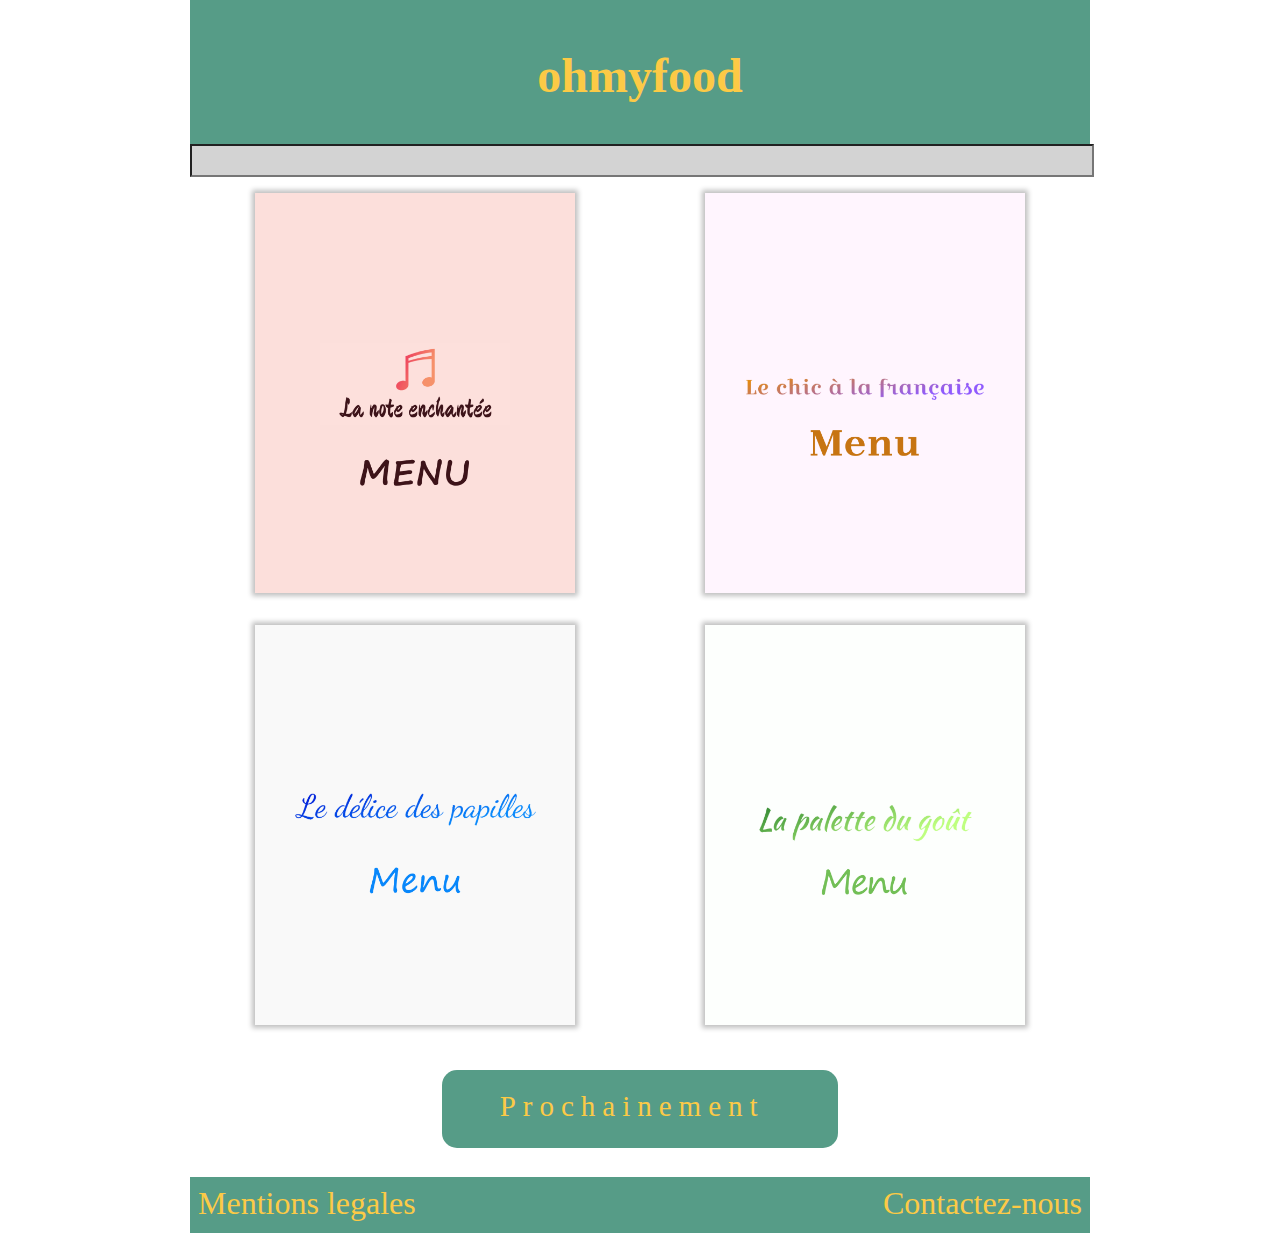
==== index.html @ 0e08d22c "page1" ====
<!DOCTYPE html>
<html>
	<head>
		<title>Ohmyfood</title>
		<link rel="stylesheet" type="text/css" href="style.css">
		<link href="fontawesome-free-5.12.1-web/css/all.css" rel="stylesheet"/>
	</head>
	<body>
		<header><h1>ohmyfood</h1></header>
		<div>
			<form>
				<input type="text" name="search" placeholder="" id="search">
			</form>
		</div>
		<section>
			<div  class="menu"><img src="Menus/menu-1b.png"></div>
			<div  class="menu"><img src="Menus/menu-2b.png"></div>
			<div class="menu"><img src="Menus/menu-3b.png"></div>
			<div  class="menu"><img src="Menus/menu-4b.png"></div>
		</section>
		<section>
			<div id="proch"><a href="#"><p>Prochainement<span id="susp1">.</span><span id="susp2">.</span><span id="susp3">.</span></p></a></div>
		</section>
		<footer><a href="#">Mentions legales</a><a href="#">Contactez-nous</a></footer>
	</body>
</html>
---- style.css ----
body{
	width: 900px;
	margin: auto;
}
header {
    background-color: #569C87;
    width: 100%;
    height: 6em;
    text-align: center;
    padding: 3em 0 0 0;
}
header h1 {
    color: #FCCA46;
    font-size: 3em;
    margin: 0;
    font-weight: bold; 
}

section{
    display: flex;
    flex-wrap: wrap;
    justify-content: space-around;
}
footer {
    background-color: #569C87;
    height: 3em;
    display: flex;
    flex-direction: row;
    justify-content: space-between;
    padding: 0.5em 0.5em 0 0.5em;
}
footer a {
	text-decoration: none;
	color: #FCCA46;
	font-size: 2em;
}
.menu {
    height: 25em;
    width: 20em;
    box-shadow: 0px 0px 5px 3px #C0C0C0;
    margin: 1em 0 1em 0;
    overflow: hidden;

}
.menu:hover {
    box-shadow: 0px 0px 5px 3px #569C87;
}
.menu img{
    width: 20em;
}
.menu > img {
    transition: all 1s;
    -moz-transition: all 1s;
    -webkit-transition: all 1s;
    -o-transition: all 1s;
}
 
.menu:hover > img {
    transform: scale(1.2);
    -ms-transform: scale(1.2);
    -webkit-transform: scale(1.2);
    -o-transform: scale(1.2);
    -moz-transform: scale(1.2);
}
form{
    padding: 0 4px 0 0;
}
input{
    width: 100%;
    height: 2em;
}
#search {
    background-color: lightgrey;
}
#proch{
    background: #569C87;
    margin: 1em;
    width: 41%;
    height: 2em;
    text-align: center;
    padding: 20px 0 0 27px;
    border-radius: 15px;
    font-size: 29px;
    letter-spacing: 7px; 
}
#proch a{
    text-decoration: none;
    color: #FCCA46;
}
#proch p {
    margin: auto;
}
#proch span{
    opacity: 0;
}
#proch:hover #susp1 {
 animation: suspention 3s linear infinite;
}
@keyframes suspention {
 0% {
 opacity: 1;
 }
 65% {
 opacity: 1;
 }
 66% {
 opacity: 0;
 }
 100% {
 opacity: 0;
 }
}
#proch:hover #susp2 {
 animation: suspention2 3s linear infinite;
}
@keyframes suspention2 {
 0% {
  opacity: 0;
 }
 21% {
  opacity: 0;
 }
 22% {
  opacity: 1;
 }
 65% {
  opacity: 1;
 }
 66% {
  opacity: 0;
 }
 100% {
  opacity: 0;
 }
}
#proch:hover #susp3 {
 animation: suspention3 3s linear infinite;
}
@keyframes suspention3 {
 0% {
  opacity: 0;
 }
 43% {
  opacity: 0;
 }
 44% {
  opacity: 1;
 }
 65% {
  opacity: 1;
 }
 66% {
  opacity: 0;
 }
 100% {
  opacity: 0;
 }
}

footer a:hover {
  -webkit-animation-name: wiggle;
  -ms-animation-name: wiggle;
  -ms-animation-duration: 1000ms;
  -webkit-animation-duration: 1000ms;
  -webkit-animation-iteration-count: 1;
  -ms-animation-iteration-count: 1;
  -webkit-animation-timing-function: ease-in-out;
  -ms-animation-timing-function: ease-in-out;
}

@-webkit-keyframes wiggle {
  0% {-webkit-transform: rotate(10deg);}
  25% {-webkit-transform: rotate(-10deg);}
  50% {-webkit-transform: rotate(15deg);}
  75% {-webkit-transform: rotate(-5deg);}
  100% {-webkit-transform: rotate(0deg);}
}

@-ms-keyframes wiggle {
  0% {-ms-transform: rotate(1deg);}
  25% {-ms-transform: rotate(-1deg);}
  50% {-ms-transform: rotate(1.5deg);}
  75% {-ms-transform: rotate(-5deg);}
  100% {-ms-transform: rotate(0deg);}
}

@keyframes wiggle {
  0% {transform: rotate(10deg);}
  25% {transform: rotate(-10deg);}
  50% {transform: rotate(15deg);}
  75% {transform: rotate(-5deg);}
  100% {transform: rotate(0deg);}
}
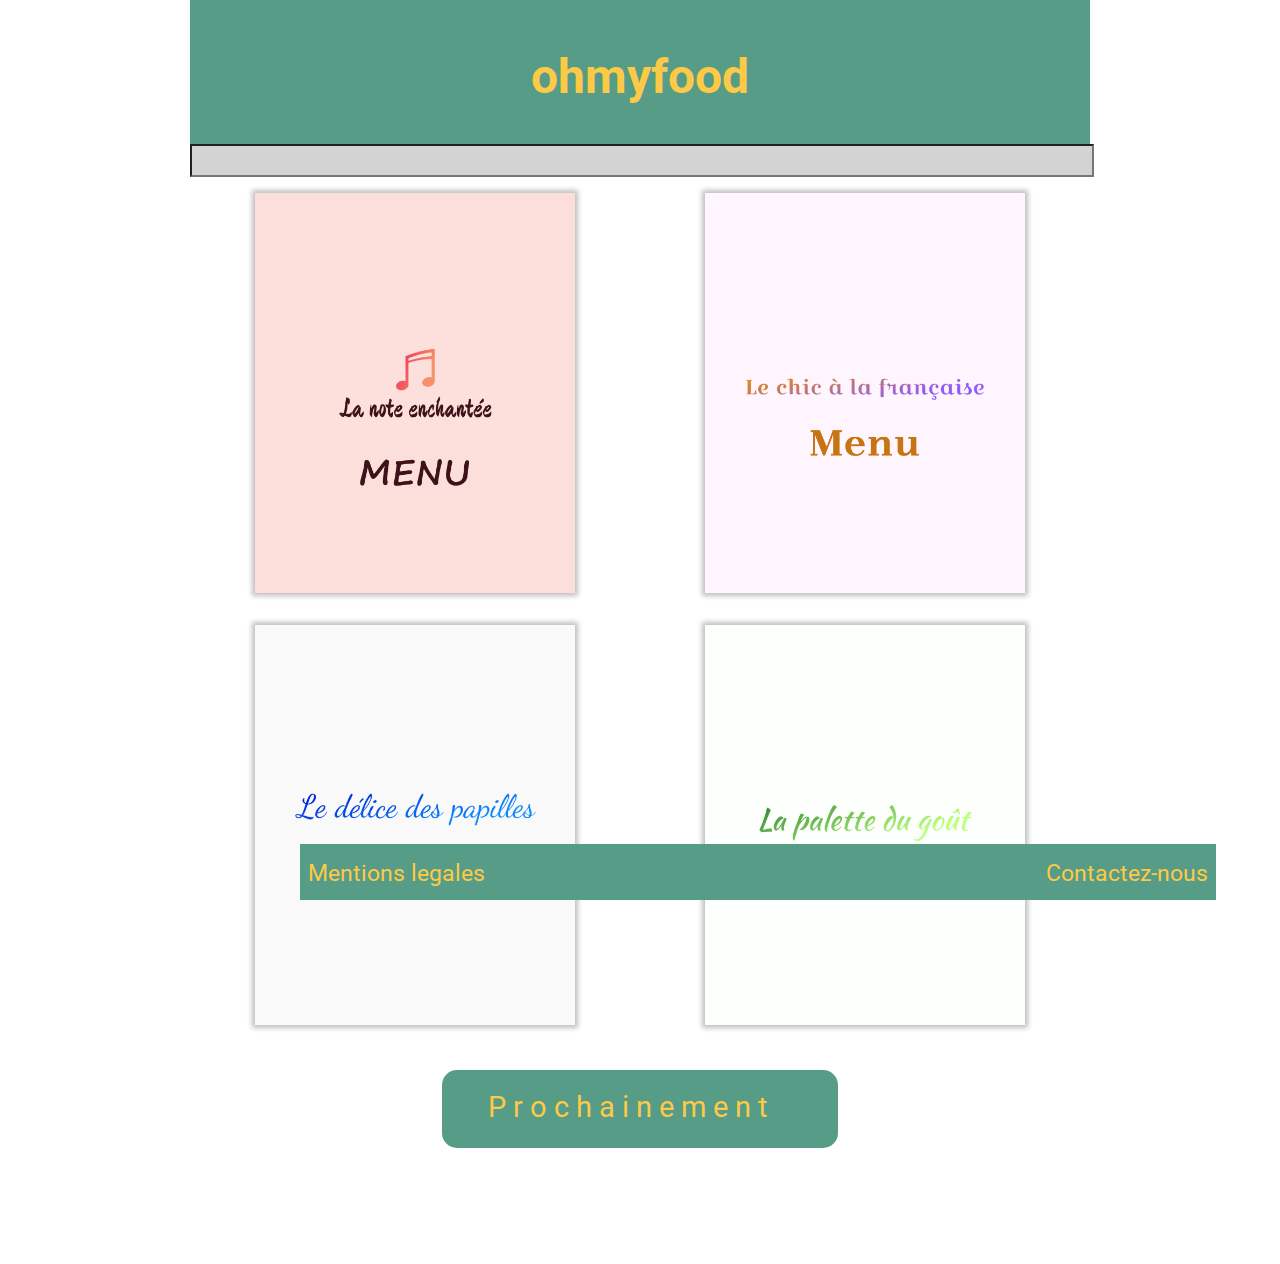
==== commit 85182541: "push2" ====
--- a/index.html
+++ b/index.html
@@ -2,11 +2,12 @@
 <html>
 	<head>
 		<title>Ohmyfood</title>
+		<link href="https://fonts.googleapis.com/css?family=Roboto&display=swap" rel="stylesheet">
 		<link rel="stylesheet" type="text/css" href="style.css">
 		<link href="fontawesome-free-5.12.1-web/css/all.css" rel="stylesheet"/>
 	</head>
 	<body>
-		<header><h1>ohmyfood</h1></header>
+		<header><a href="index.html"><h1>ohmyfood</h1></a></header>
 		<div>
 			<form>
 				<input type="text" name="search" placeholder="" id="search">
@@ -21,6 +22,6 @@
 		<section>
 			<div id="proch"><a href="#"><p>Prochainement<span id="susp1">.</span><span id="susp2">.</span><span id="susp3">.</span></p></a></div>
 		</section>
-		<footer><a href="#">Mentions legales</a><a href="#">Contactez-nous</a></footer>
+		<footer><a href="mentionslegals.html">Mentions legales</a><a href="mailto:h.yanis@live.fr">Contactez-nous</a></footer>
 	</body>
 </html>--- a/style.css
+++ b/style.css
@@ -1,3 +1,4 @@
+/*page 1*/
 body{
 	width: 900px;
 	margin: auto;
@@ -13,9 +14,12 @@
     color: #FCCA46;
     font-size: 3em;
     margin: 0;
-    font-weight: bold; 
-}
-
+    font-weight: bold;
+    font-family: 'Roboto', sans-serif; 
+}
+header a {
+    text-decoration: none;
+}
 section{
     display: flex;
     flex-wrap: wrap;
@@ -28,11 +32,17 @@
     flex-direction: row;
     justify-content: space-between;
     padding: 0.5em 0.5em 0 0.5em;
+    position: fixed;
+    left: 300px;
+    bottom: 0;
+    width: 900px;
 }
 footer a {
 	text-decoration: none;
 	color: #FCCA46;
-	font-size: 2em;
+	font-size: 23px;
+    font-family: 'Roboto', sans-serif;
+    margin-top: 8px;
 }
 .menu {
     height: 25em;
@@ -82,10 +92,12 @@
     border-radius: 15px;
     font-size: 29px;
     letter-spacing: 7px; 
+    margin-bottom: 4em;
 }
 #proch a{
     text-decoration: none;
     color: #FCCA46;
+    font-family: 'Roboto', sans-serif;
 }
 #proch p {
     margin: auto;
@@ -191,3 +203,11 @@
   75% {transform: rotate(-5deg);}
   100% {transform: rotate(0deg);}
 }
+/*Mention legal*/
+#textment {
+    width: 45%;
+    text-align: center;
+    box-shadow: 0px 0px 5px 3px #C0C0C0;
+    margin: 1em 0 2em 0;
+    padding: 1em 1em 1em 1em;
+}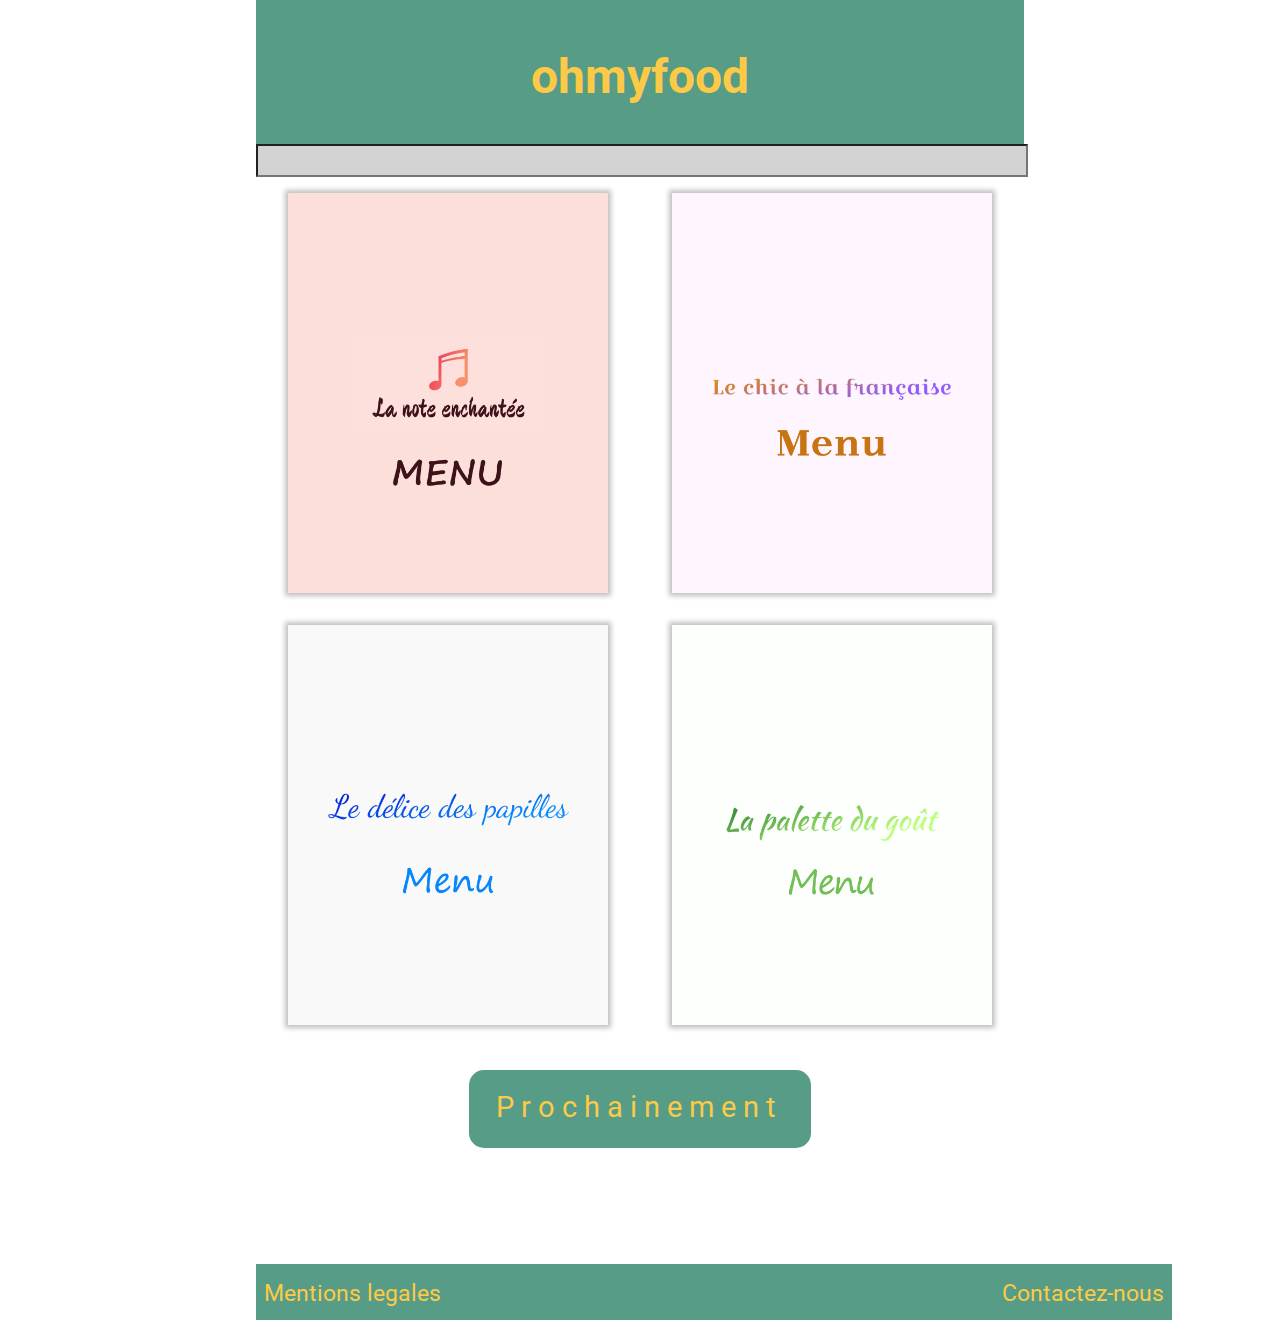
==== commit c46023fa: "police" ====
--- a/index.html
+++ b/index.html
@@ -14,10 +14,10 @@
 			</form>
 		</div>
 		<section>
-			<div  class="menu"><img src="Menus/menu-1b.png"></div>
-			<div  class="menu"><img src="Menus/menu-2b.png"></div>
-			<div class="menu"><img src="Menus/menu-3b.png"></div>
-			<div  class="menu"><img src="Menus/menu-4b.png"></div>
+			<div  class="menu"><a href="enchantée.html"><img src="Menus/menu-1b.png"></a></div>
+			<div  class="menu"><a href="lechic.html"><img src="Menus/menu-2b.png"></a></div>
+			<div class="menu"><a href="ledelice.html"><img src="Menus/menu-3b.png"></a></div>
+			<div  class="menu"><a href="lapalette.html"><img src="Menus/menu-4b.png"></a></div>
 		</section>
 		<section>
 			<div id="proch"><a href="#"><p>Prochainement<span id="susp1">.</span><span id="susp2">.</span><span id="susp3">.</span></p></a></div>
--- a/style.css
+++ b/style.css
@@ -1,6 +1,6 @@
 /*page 1*/
 body{
-	width: 900px;
+	width: 60%;
 	margin: auto;
 }
 header {
@@ -32,7 +32,7 @@
     flex-direction: row;
     justify-content: space-between;
     padding: 0.5em 0.5em 0 0.5em;
-    position: fixed;
+    /*position: fixed;*/
     left: 300px;
     bottom: 0;
     width: 900px;
@@ -41,8 +41,8 @@
 	text-decoration: none;
 	color: #FCCA46;
 	font-size: 23px;
-    font-family: 'Roboto', sans-serif;
-    margin-top: 8px;
+  font-family: 'Roboto', sans-serif;
+  margin-top: 8px;
 }
 .menu {
     height: 25em;
@@ -58,14 +58,14 @@
 .menu img{
     width: 20em;
 }
-.menu > img {
+.menu  img {
     transition: all 1s;
     -moz-transition: all 1s;
     -webkit-transition: all 1s;
     -o-transition: all 1s;
 }
  
-.menu:hover > img {
+.menu:hover  img {
     transform: scale(1.2);
     -ms-transform: scale(1.2);
     -webkit-transform: scale(1.2);
@@ -210,4 +210,152 @@
     box-shadow: 0px 0px 5px 3px #C0C0C0;
     margin: 1em 0 2em 0;
     padding: 1em 1em 1em 1em;
+}
+/*Menu enchantée*/
+#titremenu1 {
+    text-align: center;
+    font-weight: bold;
+    font-size: 2.5em;
+    color: #353535;
+}
+
+#menu1 {
+  background-color: #fcdfdb;
+  width: 80%;
+  margin: auto;
+  margin-bottom: 3em;
+}
+#entete1 {
+  text-align: center;
+  width: 100%;
+}
+#entete1 h2 {
+  font-family: 'Devonshire', cursive;
+  font-size: 2.5em;
+  margin: 0;
+}
+#logotop1{
+  width: 9%;
+  margin: 6% 0 0 0;
+}
+
+.artic1{
+  width: 100%;
+}
+.artic1 h4 {
+  display: flex;
+  justify-content: space-around;
+  font-size: 1.3em;
+}
+.artic1 h4 p {
+  background: linear-gradient(to top, black 0%, black 1px, transparent 1px) no-repeat;
+  background-size: 0 100%;
+  transition: 0.3s;
+}
+.artic1 h4 p:hover {
+  background-size: 100% 100%;
+}
+.artic1 h4 img{
+  width: 27%;
+  margin: auto;
+}
+.descr {
+display: flex;
+justify-content: space-between;
+width: 83%;
+line-height: 0em;
+margin: auto;
+}
+
+#logobot1 {
+  width: 5%;
+  margin-top: ;
+}
+
+#footer1 {
+  width: 100%;
+}
+
+#footer1 > h2:nth-child(1) {
+  text-align: center;
+  font-family: 'Devonshire', cursive;
+  font-size: 2em;
+}
+/* Le chic a la francaise*/
+#menu2 {
+  width: 80%;
+  margin: auto;
+  margin-bottom: 3em;
+  box-shadow: 0px 0px 5px 3px #C0C0C0;
+  padding-top: 6%;
+  padding-bottom: 6%;
+}
+#titremenu2 {
+    text-align: center;
+    font-weight: bold;
+    font-size: 2.5em;
+    color: #353535;
+}
+#entete2 {
+  text-align: center;
+  width: 100%;
+}
+#entete2 h2 {
+  font-size: 2.5em;
+  margin: 0;
+  background: -webkit-linear-gradient(left,#c87a21,#905CFD );
+  -webkit-background-clip: text;
+  -webkit-text-fill-color: transparent;
+  font-family: 'Croissant One', cursive;
+}
+/* Le délice des papilles*/
+.descr3 {
+display: flex;
+justify-content: space-between;
+width: 73%;
+line-height: 0em;
+margin: auto;
+}
+#entete3 {
+  text-align: center;
+  width: 100%;
+}
+#entete3 h2 {
+  font-size: 2.5em;
+  margin: 0;
+  background: -webkit-linear-gradient(left,#043DE3,#5BADF6 );
+  -webkit-background-clip: text;
+  -webkit-text-fill-color: transparent;
+  font-family: 'Dancing Script', cursive;
+
+}
+#menu3 {
+  width: 80%;
+  margin: auto;
+  margin-bottom: 3em;
+  box-shadow: 0px 0px 5px 3px #C0C0C0;
+  padding-top: 6%;
+  padding-bottom: 6%;
+}
+
+/*la palette du gout*/
+#entete4 {
+  text-align: center;
+  width: 100%;
+}
+#entete4 h2 {
+  font-size: 2.5em;
+  margin: 0;
+  background: -webkit-linear-gradient(left,#3D923A,#BFFF81 );
+  -webkit-background-clip: text;
+  -webkit-text-fill-color: transparent;
+  font-family: 'Kaushan Script', cursive;
+}
+#menu4 {
+  width: 80%;
+  margin: auto;
+  margin-bottom: 3em;
+  box-shadow: 0px 0px 5px 3px #C0C0C0;
+  padding-top: 6%;
+  padding-bottom: 6%;
 }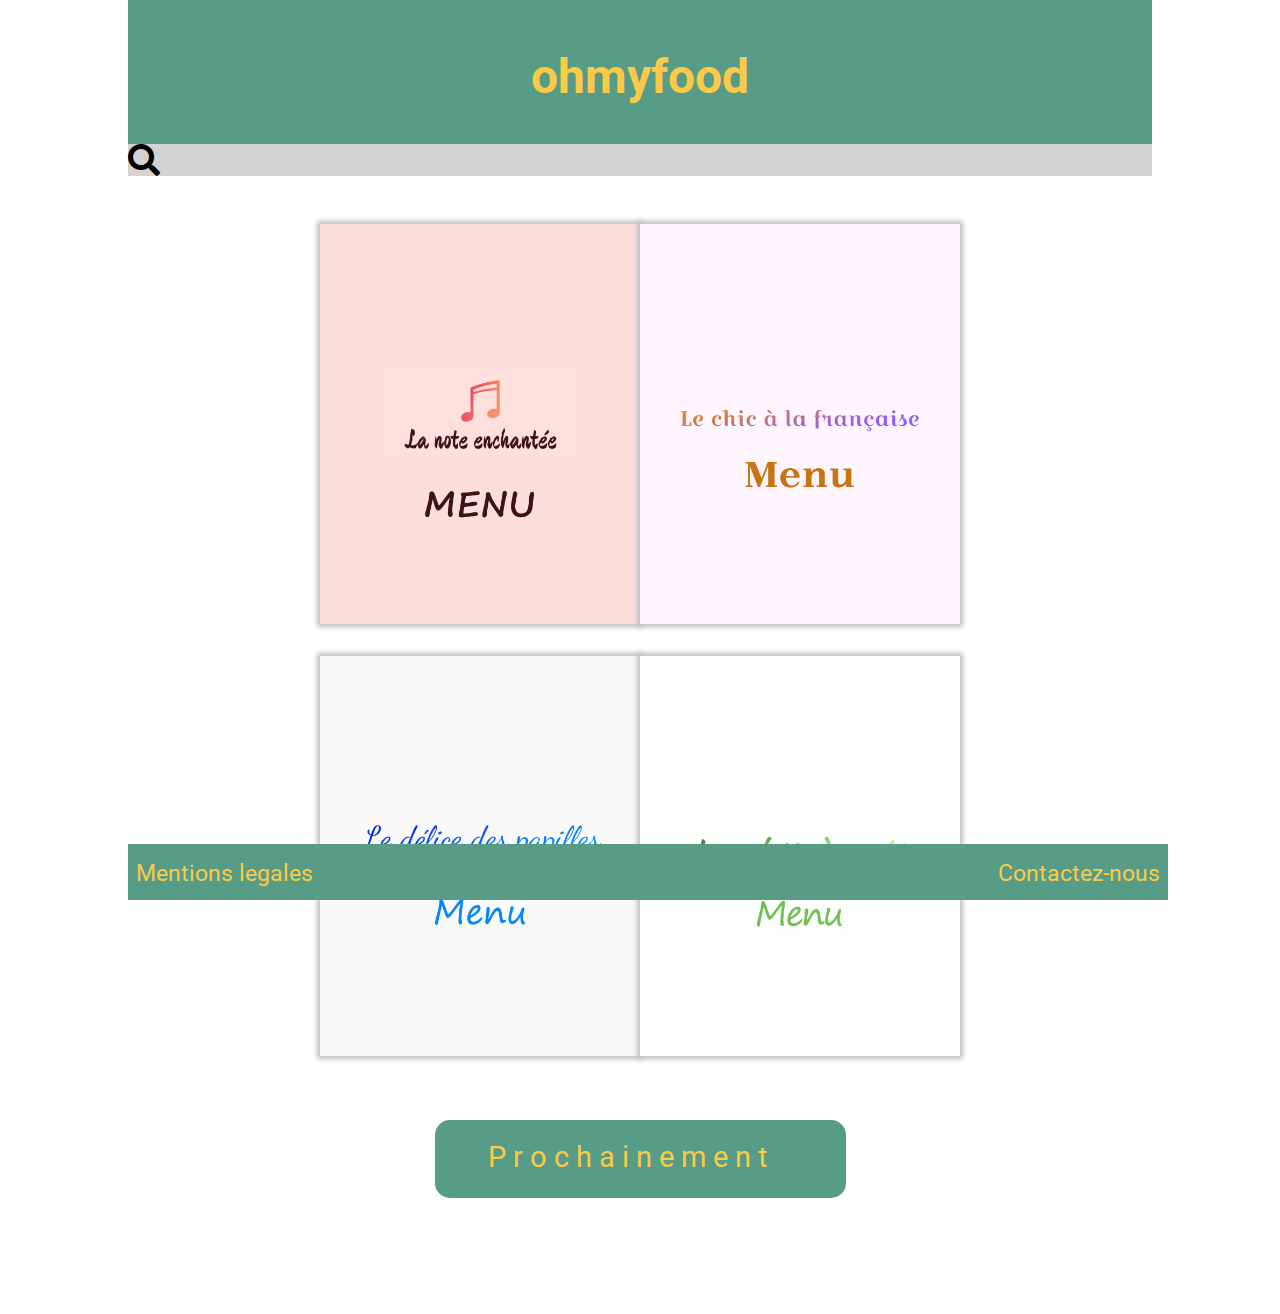
==== commit e485ce8b: "reposiveindex" ====
--- a/index.html
+++ b/index.html
@@ -8,12 +8,9 @@
 	</head>
 	<body>
 		<header><a href="index.html"><h1>ohmyfood</h1></a></header>
-		<div>
-			<form>
-				<input type="text" name="search" placeholder="" id="search">
-			</form>
-		</div>
-		<section>
+		<div id="search"><i class="fas fa-search fa-2x"></i></div>
+
+		<section id="menuaccueil">
 			<div  class="menu"><a href="enchantée.html"><img src="Menus/menu-1b.png"></a></div>
 			<div  class="menu"><a href="lechic.html"><img src="Menus/menu-2b.png"></a></div>
 			<div class="menu"><a href="ledelice.html"><img src="Menus/menu-3b.png"></a></div>
--- a/style.css
+++ b/style.css
@@ -1,14 +1,15 @@
 /*page 1*/
 body{
-	width: 60%;
+	width: 100%;
 	margin: auto;
 }
 header {
     background-color: #569C87;
-    width: 100%;
+    width: 80%;
     height: 6em;
     text-align: center;
     padding: 3em 0 0 0;
+    margin: auto;
 }
 header h1 {
     color: #FCCA46;
@@ -32,10 +33,10 @@
     flex-direction: row;
     justify-content: space-between;
     padding: 0.5em 0.5em 0 0.5em;
-    /*position: fixed;*/
-    left: 300px;
+    position: fixed;
+    left: 10%;
     bottom: 0;
-    width: 900px;
+    width: 80%;
 }
 footer a {
 	text-decoration: none;
@@ -81,17 +82,19 @@
 }
 #search {
     background-color: lightgrey;
+    width: 80%;
+    height: 2em;
+    margin: auto;
 }
 #proch{
     background: #569C87;
-    margin: 1em;
-    width: 41%;
+    width: 30%;
     height: 2em;
     text-align: center;
     padding: 20px 0 0 27px;
     border-radius: 15px;
     font-size: 29px;
-    letter-spacing: 7px; 
+    letter-spacing: 7px;
     margin-bottom: 4em;
 }
 #proch a{
@@ -213,17 +216,20 @@
 }
 /*Menu enchantée*/
 #titremenu1 {
-    text-align: center;
-    font-weight: bold;
-    font-size: 2.5em;
-    color: #353535;
+text-align: center;
+font-weight: bold;
+font-size: 2.5em;
+color: #353535;
+width: 60%;
+margin: 2% 20% 2% 20%;
 }
 
 #menu1 {
   background-color: #fcdfdb;
-  width: 80%;
-  margin: auto;
-  margin-bottom: 3em;
+  width: 60%;
+  margin: auto;
+  margin-bottom: 10%;
+  font-family: "segoe print", "comic sans ms", serif ;
 }
 #entete1 {
   text-align: center;
@@ -247,12 +253,12 @@
   justify-content: space-around;
   font-size: 1.3em;
 }
-.artic1 h4 p {
+.artic1 h4  {
   background: linear-gradient(to top, black 0%, black 1px, transparent 1px) no-repeat;
   background-size: 0 100%;
   transition: 0.3s;
 }
-.artic1 h4 p:hover {
+.artic1 h4:hover {
   background-size: 100% 100%;
 }
 .artic1 h4 img{
@@ -269,7 +275,6 @@
 
 #logobot1 {
   width: 5%;
-  margin-top: ;
 }
 
 #footer1 {
@@ -283,12 +288,13 @@
 }
 /* Le chic a la francaise*/
 #menu2 {
-  width: 80%;
-  margin: auto;
-  margin-bottom: 3em;
+  width: 60%;
+  margin: auto;
+  margin-bottom: 10%;
   box-shadow: 0px 0px 5px 3px #C0C0C0;
   padding-top: 6%;
   padding-bottom: 6%;
+  font-family: serif ;
 }
 #titremenu2 {
     text-align: center;
@@ -330,12 +336,13 @@
 
 }
 #menu3 {
-  width: 80%;
-  margin: auto;
-  margin-bottom: 3em;
+  width: 60%;
+  margin: auto;
+  margin-bottom: 10%;
   box-shadow: 0px 0px 5px 3px #C0C0C0;
   padding-top: 6%;
   padding-bottom: 6%;
+  font-family: "segoe print", "comic sans ms", serif ;
 }
 
 /*la palette du gout*/
@@ -352,10 +359,29 @@
   font-family: 'Kaushan Script', cursive;
 }
 #menu4 {
-  width: 80%;
-  margin: auto;
-  margin-bottom: 3em;
+  width: 60%;
+  margin: auto;
+  margin-bottom: 10%;
   box-shadow: 0px 0px 5px 3px #C0C0C0;
   padding-top: 6%;
   padding-bottom: 6%;
+  font-family: "segoe print", "comic sans ms", serif ;
+}
+.titreimg {
+  width: 100%;
+  display: flex;
+  justify-content: space-around;
+}
+.titreimg img{
+    width: 26%;
+    height: 0%;
+    margin-top: 2.5em;
+}
+#menuaccueil {
+  width: 50%;
+  margin: auto;
+  margin-bottom: 3em;
+  margin-top: 2em;
+  padding-bottom: 0%;
+  font-family: serif ;
 }